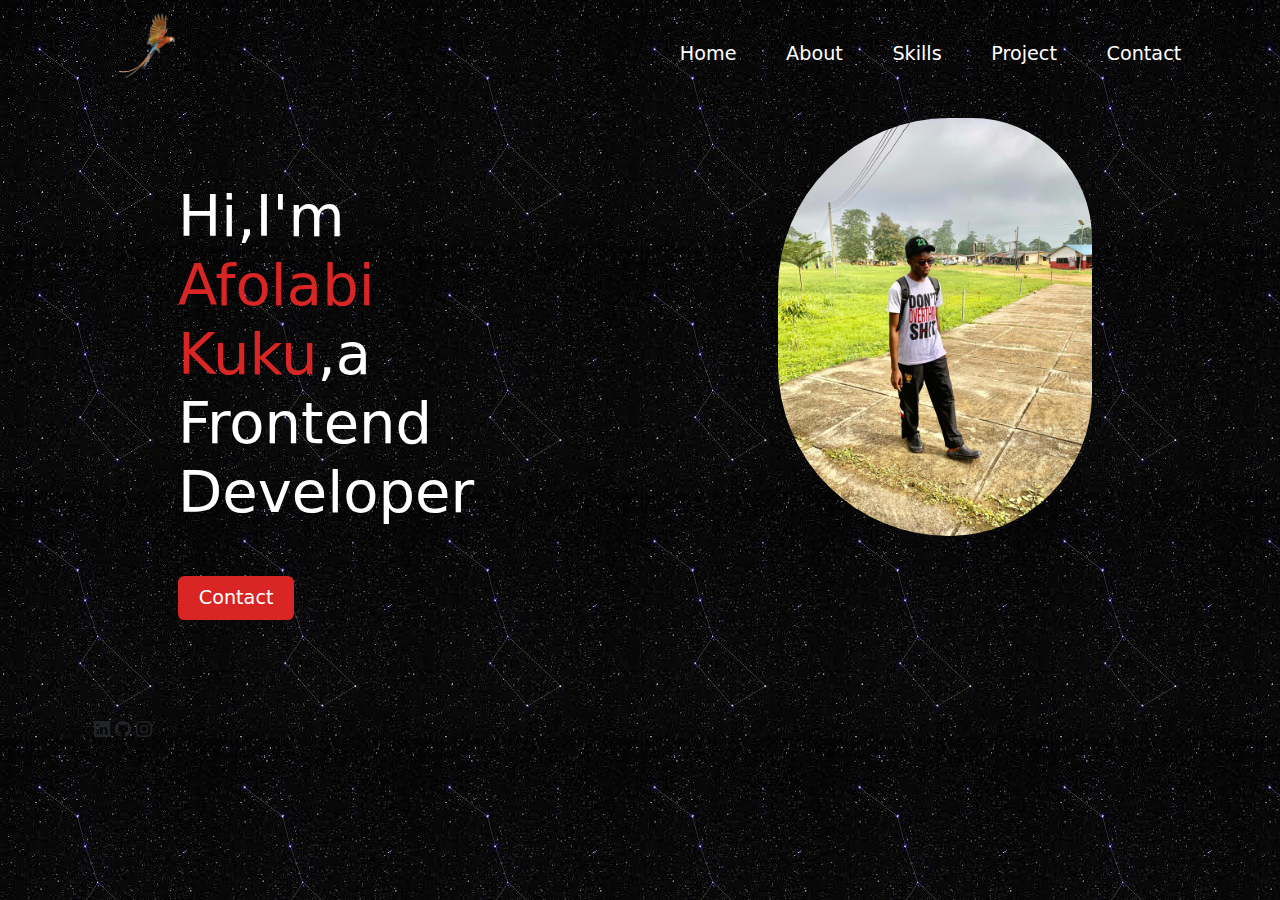
==== html/index.html @ 74274da4 "Initial setup" ====
<!DOCTYPE html>
<html lang="en">
<head>
    <meta charset="UTF-8">
    <meta name="viewport" content="width=device-width, initial-scale=1.0">
    <title>portfolio</title>
    <link rel="stylesheet" href="./styles.css">
    <link rel="stylesheet" href="./bootstrap/bootstrap.min.css">
</head>
<body class="container">
    <header class="container">
        <div>
            <img src="./images/png-transparent-parrot-bird-battery-charger-flying-the-colored-parrot-color-splash-animals-color-pencil-fotor-bg-remover-20240722173542.png" alt="" width="32%">
        </div>
        <div>
            <nav>
                <ul>
                    <li><a href="./index.html">Home</a></li>
                    <li><a href="./about.html">About</a></li>
                    <li><a href="">Skills</a></li>
                    <li><a href="">Project</a></li>
                    <li><a href="">Contact</a></li>
                </ul>
            </nav>
        </div>
    </header>
    <section class="wrapper">
        <div class="taco">
            <h1>Hi,I'm <span class="me">Afolabi Kuku</span>,a Frontend Developer</h1>
            <button class="button">Contact</button>
        </div>
        <div>
            <img class="image1" src="./images/WhatsApp Image 2022-12-11 at 07.08.34.jpg" alt="" width="50%">
        </div>
    </section>
</body>
<footer class="container">
    <svg xmlns="http://www.w3.org/2000/svg" width="16" height="16" fill="currentColor" class="bi bi-linkedin" viewBox="0 0 16 16">
        <path d="M0 1.146C0 .513.526 0 1.175 0h13.65C15.474 0 16 .513 16 1.146v13.708c0 .633-.526 1.146-1.175 1.146H1.175C.526 16 0 15.487 0 14.854zm4.943 12.248V6.169H2.542v7.225zm-1.2-8.212c.837 0 1.358-.554 1.358-1.248-.015-.709-.52-1.248-1.342-1.248S2.4 3.226 2.4 3.934c0 .694.521 1.248 1.327 1.248zm4.908 8.212V9.359c0-.216.016-.432.08-.586.173-.431.568-.878 1.232-.878.869 0 1.216.662 1.216 1.634v3.865h2.401V9.25c0-2.22-1.184-3.252-2.764-3.252-1.274 0-1.845.7-2.165 1.193v.025h-.016l.016-.025V6.169h-2.4c.03.678 0 7.225 0 7.225z"/>
      </svg>
      <svg xmlns="http://www.w3.org/2000/svg" width="16" height="16" fill="currentColor" class="bi bi-github" viewBox="0 0 16 16">
        <path d="M8 0C3.58 0 0 3.58 0 8c0 3.54 2.29 6.53 5.47 7.59.4.07.55-.17.55-.38 0-.19-.01-.82-.01-1.49-2.01.37-2.53-.49-2.69-.94-.09-.23-.48-.94-.82-1.13-.28-.15-.68-.52-.01-.53.63-.01 1.08.58 1.23.82.72 1.21 1.87.87 2.33.66.07-.52.28-.87.51-1.07-1.78-.2-3.64-.89-3.64-3.95 0-.87.31-1.59.82-2.15-.08-.2-.36-1.02.08-2.12 0 0 .67-.21 2.2.82.64-.18 1.32-.27 2-.27s1.36.09 2 .27c1.53-1.04 2.2-.82 2.2-.82.44 1.1.16 1.92.08 2.12.51.56.82 1.27.82 2.15 0 3.07-1.87 3.75-3.65 3.95.29.25.54.73.54 1.48 0 1.07-.01 1.93-.01 2.2 0 .21.15.46.55.38A8.01 8.01 0 0 0 16 8c0-4.42-3.58-8-8-8"/>
      </svg>
      <svg xmlns="http://www.w3.org/2000/svg" width="16" height="16" fill="currentColor" class="bi bi-instagram" viewBox="0 0 16 16">
        <path d="M8 0C5.829 0 5.556.01 4.703.048 3.85.088 3.269.222 2.76.42a3.9 3.9 0 0 0-1.417.923A3.9 3.9 0 0 0 .42 2.76C.222 3.268.087 3.85.048 4.7.01 5.555 0 5.827 0 8.001c0 2.172.01 2.444.048 3.297.04.852.174 1.433.372 1.942.205.526.478.972.923 1.417.444.445.89.719 1.416.923.51.198 1.09.333 1.942.372C5.555 15.99 5.827 16 8 16s2.444-.01 3.298-.048c.851-.04 1.434-.174 1.943-.372a3.9 3.9 0 0 0 1.416-.923c.445-.445.718-.891.923-1.417.197-.509.332-1.09.372-1.942C15.99 10.445 16 10.173 16 8s-.01-2.445-.048-3.299c-.04-.851-.175-1.433-.372-1.941a3.9 3.9 0 0 0-.923-1.417A3.9 3.9 0 0 0 13.24.42c-.51-.198-1.092-.333-1.943-.372C10.443.01 10.172 0 7.998 0zm-.717 1.442h.718c2.136 0 2.389.007 3.232.046.78.035 1.204.166 1.486.275.373.145.64.319.92.599s.453.546.598.92c.11.281.24.705.275 1.485.039.843.047 1.096.047 3.231s-.008 2.389-.047 3.232c-.035.78-.166 1.203-.275 1.485a2.5 2.5 0 0 1-.599.919c-.28.28-.546.453-.92.598-.28.11-.704.24-1.485.276-.843.038-1.096.047-3.232.047s-2.39-.009-3.233-.047c-.78-.036-1.203-.166-1.485-.276a2.5 2.5 0 0 1-.92-.598 2.5 2.5 0 0 1-.6-.92c-.109-.281-.24-.705-.275-1.485-.038-.843-.046-1.096-.046-3.233s.008-2.388.046-3.231c.036-.78.166-1.204.276-1.486.145-.373.319-.64.599-.92s.546-.453.92-.598c.282-.11.705-.24 1.485-.276.738-.034 1.024-.044 2.515-.045zm4.988 1.328a.96.96 0 1 0 0 1.92.96.96 0 0 0 0-1.92m-4.27 1.122a4.109 4.109 0 1 0 0 8.217 4.109 4.109 0 0 0 0-8.217m0 1.441a2.667 2.667 0 1 1 0 5.334 2.667 2.667 0 0 1 0-5.334"/>
      </svg>
</footer>
</html>
---- html/styles.css ----
*{
    margin: 0;
    padding: 0;
    box-sizing: border-box;
}
:root{
    --black: hsl(0,0,0);
    --white: hsl(0, 0%, 100%);
    --red: hsl(0, 71%, 50%);
}
body{
    background-image: url(./images/bc.jpeg);
}
header{
    background: var(--black);
    display: flex;
}
nav > ul{
    display: inline-flex;
    margin: 0 0 0 9rem;
}
nav > ul >li{
    margin: 2rem 0 0 2.5rem;
    padding: .5rem .3rem;
    list-style-type: none;
}
nav > ul > li > a{
    text-decoration: none;
    color: var(--white);
    font-size: 1.2rem;
    font-weight: 500;
}
nav > ul > li > a:hover{
    background: var(--red);
    color: var(--white);
    padding: .7rem 1.1rem;
    border-radius: .7rem;
    transition: .2s;
}
.wrapper{
    display: flex;
}
.image1{ 
    margin:2rem 0 0 13rem;
    border-top-left-radius: 30rem;
    border-top-right-radius: 21rem;
    border-bottom-left-radius: 30rem;
    border-bottom-right-radius: 25rem;
}
.taco{
    width: 41%;
    margin: 6rem;
    color: var(--white);
}
.taco > h1{
    margin-bottom: 3rem;
    font-size: 3.6rem;
}
.me{
    color: var(--red);
}
.button{
    padding: .5rem 1.3rem;
    border: none;
    border-radius: .4rem;
    background: var(--red);
    color: var(--white);
    font-size: 1.2rem;
}
.button:hover{
    padding: 1rem 1.7rem;
    transition: .3s;    
    font-size: 1.4rem;
}
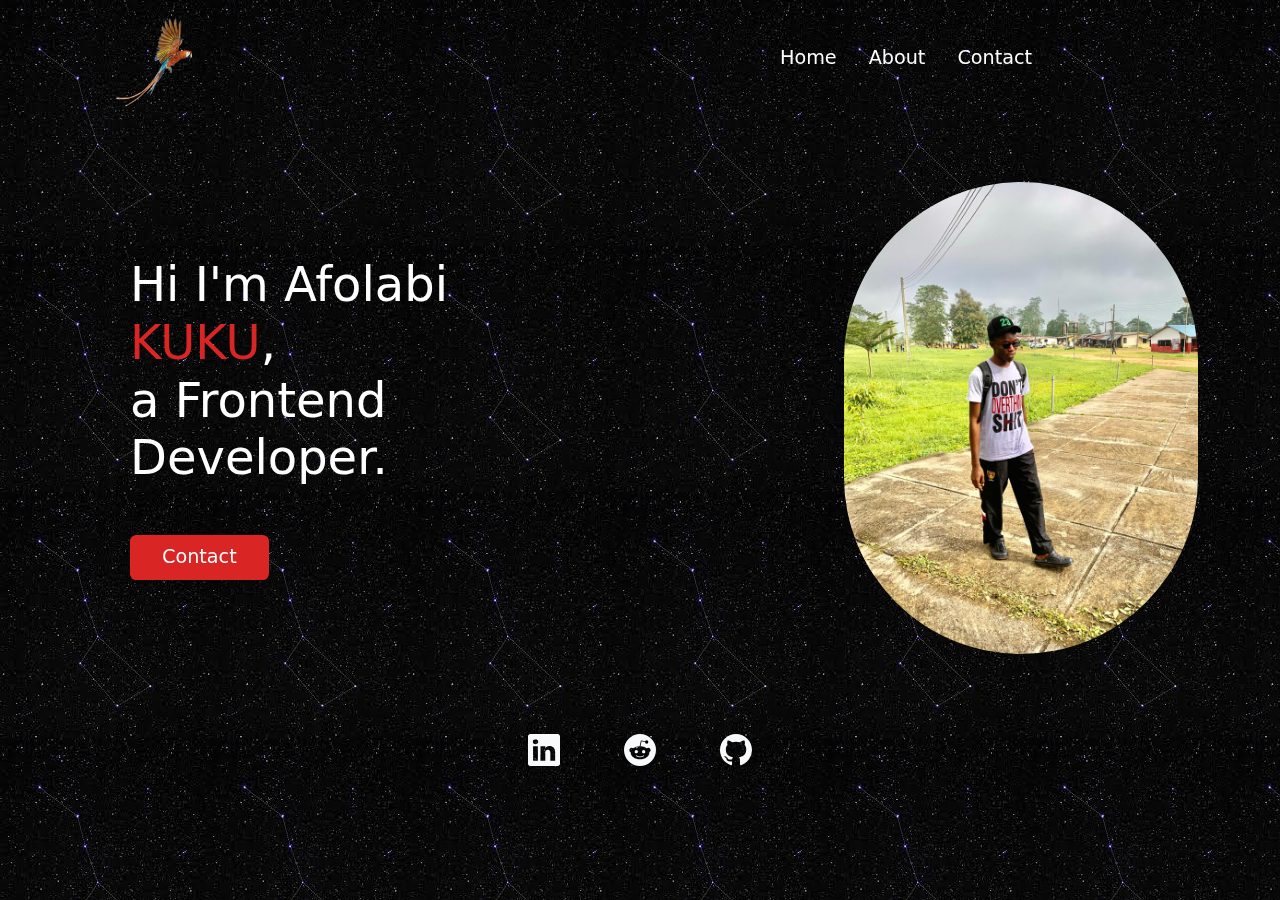
==== commit d0598339: "initial commit" ====
--- a/html/index.html
+++ b/html/index.html
@@ -1,48 +1,119 @@
 <!DOCTYPE html>
 <html lang="en">
-<head>
-    <meta charset="UTF-8">
-    <meta name="viewport" content="width=device-width, initial-scale=1.0">
-    <title>portfolio</title>
-    <link rel="stylesheet" href="./styles.css">
-    <link rel="stylesheet" href="./bootstrap/bootstrap.min.css">
-</head>
-<body class="container">
+  <head>
+    <meta charset="UTF-8" />
+    <meta name="viewport" content="width=device-width, initial-scale=1.0" />
+    <title>Kuku Portfolio</title>
+    <link rel="stylesheet" href="./styles.css" />
+    <link rel="stylesheet" href="global.css" />
+    <link rel="stylesheet" href="./bootstrap/bootstrap.min.css" />
+  </head>
+  <body>
     <header class="container">
-        <div>
-            <img src="./images/png-transparent-parrot-bird-battery-charger-flying-the-colored-parrot-color-splash-animals-color-pencil-fotor-bg-remover-20240722173542.png" alt="" width="32%">
+      <div>
+        <img
+          src="./images/png-transparent-parrot-bird-battery-charger-flying-the-colored-parrot-color-splash-animals-color-pencil-fotor-bg-remover-20240722173542.png"
+          alt=""
+          width="32%"
+        />
+      </div>
+      <div class="desktop-nav">
+        <nav>
+          <ul>
+            <li><a href="./index.html">Home</a></li>
+            <li><a href="./about.html">About</a></li>
+            <li><a href="./contact.html">Contact</a></li>
+          </ul>
+        </nav>
+      </div>
+
+      <div class="mobile-nav">
+        <nav class="off-screen-menu flex-column">
+          <ul class="d-flex flex-column gap-4 p-0">
+            <li><a href="./index.html">Home</a></li>
+            <li><a href="./about.html">About</a></li>
+            <li><a href="./contact.html">Contact</a></li>
+          </ul>
+        </nav>
+      </div>
+
+      <nav class="ham-nav">
+        <div class="ham-menu">
+          <span></span>
+          <span></span>
+          <span></span>
         </div>
-        <div>
-            <nav>
-                <ul>
-                    <li><a href="./index.html">Home</a></li>
-                    <li><a href="./about.html">About</a></li>
-                    <li><a href="">Skills</a></li>
-                    <li><a href="">Project</a></li>
-                    <li><a href="">Contact</a></li>
-                </ul>
-            </nav>
-        </div>
+      </nav>
     </header>
-    <section class="wrapper">
-        <div class="taco">
-            <h1>Hi,I'm <span class="me">Afolabi Kuku</span>,a Frontend Developer</h1>
-            <button class="button">Contact</button>
-        </div>
-        <div>
-            <img class="image1" src="./images/WhatsApp Image 2022-12-11 at 07.08.34.jpg" alt="" width="50%">
-        </div>
+
+    <section class="wrapper container">
+      <div class="taco d-flex flex-column justify-content-center">
+        <h1>
+          Hi I'm Afolabi <span class="me">KUKU</span>, <br />
+          a Frontend Developer.
+        </h1>
+        <button class="button">Contact</button>
+      </div>
+      <div class="my-imgCon">
+        <img
+          class="image1"
+          src="./images/WhatsApp Image 2022-12-11 at 07.08.34.jpg"
+          alt=""
+          width="60%"
+        />
+      </div>
     </section>
-</body>
-<footer class="container">
-    <svg xmlns="http://www.w3.org/2000/svg" width="16" height="16" fill="currentColor" class="bi bi-linkedin" viewBox="0 0 16 16">
-        <path d="M0 1.146C0 .513.526 0 1.175 0h13.65C15.474 0 16 .513 16 1.146v13.708c0 .633-.526 1.146-1.175 1.146H1.175C.526 16 0 15.487 0 14.854zm4.943 12.248V6.169H2.542v7.225zm-1.2-8.212c.837 0 1.358-.554 1.358-1.248-.015-.709-.52-1.248-1.342-1.248S2.4 3.226 2.4 3.934c0 .694.521 1.248 1.327 1.248zm4.908 8.212V9.359c0-.216.016-.432.08-.586.173-.431.568-.878 1.232-.878.869 0 1.216.662 1.216 1.634v3.865h2.401V9.25c0-2.22-1.184-3.252-2.764-3.252-1.274 0-1.845.7-2.165 1.193v.025h-.016l.016-.025V6.169h-2.4c.03.678 0 7.225 0 7.225z"/>
-      </svg>
-      <svg xmlns="http://www.w3.org/2000/svg" width="16" height="16" fill="currentColor" class="bi bi-github" viewBox="0 0 16 16">
-        <path d="M8 0C3.58 0 0 3.58 0 8c0 3.54 2.29 6.53 5.47 7.59.4.07.55-.17.55-.38 0-.19-.01-.82-.01-1.49-2.01.37-2.53-.49-2.69-.94-.09-.23-.48-.94-.82-1.13-.28-.15-.68-.52-.01-.53.63-.01 1.08.58 1.23.82.72 1.21 1.87.87 2.33.66.07-.52.28-.87.51-1.07-1.78-.2-3.64-.89-3.64-3.95 0-.87.31-1.59.82-2.15-.08-.2-.36-1.02.08-2.12 0 0 .67-.21 2.2.82.64-.18 1.32-.27 2-.27s1.36.09 2 .27c1.53-1.04 2.2-.82 2.2-.82.44 1.1.16 1.92.08 2.12.51.56.82 1.27.82 2.15 0 3.07-1.87 3.75-3.65 3.95.29.25.54.73.54 1.48 0 1.07-.01 1.93-.01 2.2 0 .21.15.46.55.38A8.01 8.01 0 0 0 16 8c0-4.42-3.58-8-8-8"/>
-      </svg>
-      <svg xmlns="http://www.w3.org/2000/svg" width="16" height="16" fill="currentColor" class="bi bi-instagram" viewBox="0 0 16 16">
-        <path d="M8 0C5.829 0 5.556.01 4.703.048 3.85.088 3.269.222 2.76.42a3.9 3.9 0 0 0-1.417.923A3.9 3.9 0 0 0 .42 2.76C.222 3.268.087 3.85.048 4.7.01 5.555 0 5.827 0 8.001c0 2.172.01 2.444.048 3.297.04.852.174 1.433.372 1.942.205.526.478.972.923 1.417.444.445.89.719 1.416.923.51.198 1.09.333 1.942.372C5.555 15.99 5.827 16 8 16s2.444-.01 3.298-.048c.851-.04 1.434-.174 1.943-.372a3.9 3.9 0 0 0 1.416-.923c.445-.445.718-.891.923-1.417.197-.509.332-1.09.372-1.942C15.99 10.445 16 10.173 16 8s-.01-2.445-.048-3.299c-.04-.851-.175-1.433-.372-1.941a3.9 3.9 0 0 0-.923-1.417A3.9 3.9 0 0 0 13.24.42c-.51-.198-1.092-.333-1.943-.372C10.443.01 10.172 0 7.998 0zm-.717 1.442h.718c2.136 0 2.389.007 3.232.046.78.035 1.204.166 1.486.275.373.145.64.319.92.599s.453.546.598.92c.11.281.24.705.275 1.485.039.843.047 1.096.047 3.231s-.008 2.389-.047 3.232c-.035.78-.166 1.203-.275 1.485a2.5 2.5 0 0 1-.599.919c-.28.28-.546.453-.92.598-.28.11-.704.24-1.485.276-.843.038-1.096.047-3.232.047s-2.39-.009-3.233-.047c-.78-.036-1.203-.166-1.485-.276a2.5 2.5 0 0 1-.92-.598 2.5 2.5 0 0 1-.6-.92c-.109-.281-.24-.705-.275-1.485-.038-.843-.046-1.096-.046-3.233s.008-2.388.046-3.231c.036-.78.166-1.204.276-1.486.145-.373.319-.64.599-.92s.546-.453.92-.598c.282-.11.705-.24 1.485-.276.738-.034 1.024-.044 2.515-.045zm4.988 1.328a.96.96 0 1 0 0 1.92.96.96 0 0 0 0-1.92m-4.27 1.122a4.109 4.109 0 1 0 0 8.217 4.109 4.109 0 0 0 0-8.217m0 1.441a2.667 2.667 0 1 1 0 5.334 2.667 2.667 0 0 1 0-5.334"/>
-      </svg>
-</footer>
-</html>+    <footer class="container d-flex justify-content-center gap-3 mb-5">
+      <a href="#">
+        <svg
+          class="text-light"
+          xmlns="http://www.w3.org/2000/svg"
+          width="32"
+          height="32"
+          fill="currentColor"
+          class="bi bi-linkedin"
+          viewBox="0 0 16 16"
+        >
+          <path
+            d="M0 1.146C0 .513.526 0 1.175 0h13.65C15.474 0 16 .513 16 1.146v13.708c0 .633-.526 1.146-1.175 1.146H1.175C.526 16 0 15.487 0 14.854zm4.943 12.248V6.169H2.542v7.225zm-1.2-8.212c.837 0 1.358-.554 1.358-1.248-.015-.709-.52-1.248-1.342-1.248S2.4 3.226 2.4 3.934c0 .694.521 1.248 1.327 1.248zm4.908 8.212V9.359c0-.216.016-.432.08-.586.173-.431.568-.878 1.232-.878.869 0 1.216.662 1.216 1.634v3.865h2.401V9.25c0-2.22-1.184-3.252-2.764-3.252-1.274 0-1.845.7-2.165 1.193v.025h-.016l.016-.025V6.169h-2.4c.03.678 0 7.225 0 7.225z"
+          />
+        </svg>
+      </a>
+      <a href="#" class="mx-5">
+        <svg
+          class="text-light"
+          xmlns="http://www.w3.org/2000/svg"
+          width="32"
+          height="32"
+          fill="currentColor"
+          class="bi bi-reddit"
+          viewBox="0 0 16 16"
+        >
+          <path
+            d="M6.167 8a.83.83 0 0 0-.83.83c0 .459.372.84.83.831a.831.831 0 0 0 0-1.661m1.843 3.647c.315 0 1.403-.038 1.976-.611a.23.23 0 0 0 0-.306.213.213 0 0 0-.306 0c-.353.363-1.126.487-1.67.487-.545 0-1.308-.124-1.671-.487a.213.213 0 0 0-.306 0 .213.213 0 0 0 0 .306c.564.563 1.652.61 1.977.61zm.992-2.807c0 .458.373.83.831.83s.83-.381.83-.83a.831.831 0 0 0-1.66 0z"
+          />
+          <path
+            d="M16 8A8 8 0 1 1 0 8a8 8 0 0 1 16 0m-3.828-1.165c-.315 0-.602.124-.812.325-.801-.573-1.9-.945-3.121-.993l.534-2.501 1.738.372a.83.83 0 1 0 .83-.869.83.83 0 0 0-.744.468l-1.938-.41a.2.2 0 0 0-.153.028.2.2 0 0 0-.086.134l-.592 2.788c-1.24.038-2.358.41-3.17.992-.21-.2-.496-.324-.81-.324a1.163 1.163 0 0 0-.478 2.224q-.03.17-.029.353c0 1.795 2.091 3.256 4.669 3.256s4.668-1.451 4.668-3.256c0-.114-.01-.238-.029-.353.401-.181.688-.592.688-1.069 0-.65-.525-1.165-1.165-1.165"
+          />
+        </svg>
+      </a>
+      <a href="#">
+        <svg
+          class="text-light"
+          xmlns="http://www.w3.org/2000/svg"
+          width="32"
+          height="32"
+          fill="currentColor"
+          class="bi bi-github"
+          viewBox="0 0 16 16"
+        >
+          <path
+            d="M8 0C3.58 0 0 3.58 0 8c0 3.54 2.29 6.53 5.47 7.59.4.07.55-.17.55-.38 0-.19-.01-.82-.01-1.49-2.01.37-2.53-.49-2.69-.94-.09-.23-.48-.94-.82-1.13-.28-.15-.68-.52-.01-.53.63-.01 1.08.58 1.23.82.72 1.21 1.87.87 2.33.66.07-.52.28-.87.51-1.07-1.78-.2-3.64-.89-3.64-3.95 0-.87.31-1.59.82-2.15-.08-.2-.36-1.02.08-2.12 0 0 .67-.21 2.2.82.64-.18 1.32-.27 2-.27s1.36.09 2 .27c1.53-1.04 2.2-.82 2.2-.82.44 1.1.16 1.92.08 2.12.51.56.82 1.27.82 2.15 0 3.07-1.87 3.75-3.65 3.95.29.25.54.73.54 1.48 0 1.07-.01 1.93-.01 2.2 0 .21.15.46.55.38A8.01 8.01 0 0 0 16 8c0-4.42-3.58-8-8-8"
+          />
+        </svg>
+      </a>
+    </footer>
+
+    <script src="script.js"></script>
+  </body>
+</html>
--- a/html/styles.css
+++ b/html/styles.css
@@ -1,74 +1,140 @@
-*{
-    margin: 0;
-    padding: 0;
-    box-sizing: border-box;
+/* * {
+  margin: 0;
+  padding: 0;
+  box-sizing: border-box;
 }
-:root{
-    --black: hsl(0,0,0);
-    --white: hsl(0, 0%, 100%);
-    --red: hsl(0, 71%, 50%);
+
+:root {
+  --black: hsl(0, 0, 0);
+  --white: hsl(0, 0%, 100%);
+  --red: hsl(0, 71%, 50%);
+} */
+
+body {
+  background-image: url(./images/bc.jpeg);
 }
-body{
-    background-image: url(./images/bc.jpeg);
+
+header {
+  background: var(--black);
+  display: flex;
+  justify-content: space-between;
+  align-items: center;
 }
-header{
-    background: var(--black);
-    display: flex;
+
+nav {
+  display: flex;
+  justify-content: center;
+  align-items: center;
 }
-nav > ul{
-    display: inline-flex;
-    margin: 0 0 0 9rem;
+
+nav > ul {
+  display: inline-flex;
+  justify-content: space-between;
+  gap: 2rem;
+  margin-bottom: 0;
 }
-nav > ul >li{
-    margin: 2rem 0 0 2.5rem;
-    padding: .5rem .3rem;
-    list-style-type: none;
+
+nav > ul > li {
+  list-style-type: none;
 }
-nav > ul > li > a{
-    text-decoration: none;
-    color: var(--white);
-    font-size: 1.2rem;
-    font-weight: 500;
+
+nav > ul > li > a {
+  text-decoration: none;
+  color: var(--white);
+  font-size: 1.2rem;
+  font-weight: 500;
 }
-nav > ul > li > a:hover{
-    background: var(--red);
-    color: var(--white);
-    padding: .7rem 1.1rem;
-    border-radius: .7rem;
-    transition: .2s;
+
+nav > ul > li > a:hover {
+  border-bottom: 0.1rem solid var(--red);
+  padding: 0.7rem 1.1rem;
+  border-radius: 0.7rem;
+  transition: 0.2s;
 }
-.wrapper{
-    display: flex;
+
+.wrapper {
+  display: flex;
+  justify-content: space-between;
+  margin: 0 auto;
+  margin: 4rem 0;
 }
-.image1{ 
-    margin:2rem 0 0 13rem;
-    border-top-left-radius: 30rem;
-    border-top-right-radius: 21rem;
-    border-bottom-left-radius: 30rem;
-    border-bottom-right-radius: 25rem;
+
+.my-imgCon {
+  display: flex;
+  justify-content: flex-end;
 }
-.taco{
-    width: 41%;
-    margin: 6rem;
-    color: var(--white);
+
+.my-imgCon .image1 {
+  margin: 0;
 }
-.taco > h1{
-    margin-bottom: 3rem;
-    font-size: 3.6rem;
+
+@media (max-width: 768px) {
+  .wrapper {
+    flex-direction: column-reverse;
+  }
+
+  .my-imgCon {
+    justify-content: center;
+  }
 }
-.me{
-    color: var(--red);
+
+.image1 {
+  margin: 2rem 0 0 13rem;
+  border-top-left-radius: 50rem;
+  border-top-right-radius: 50rem;
+  border-bottom-left-radius: 50rem;
+  border-bottom-right-radius: 50rem;
 }
-.button{
-    padding: .5rem 1.3rem;
-    border: none;
-    border-radius: .4rem;
-    background: var(--red);
-    color: var(--white);
-    font-size: 1.2rem;
+
+.taco {
+  width: 50%;
+  margin: 3rem;
+  color: var(--white);
 }
-.button:hover{
-    padding: 1rem 1.7rem;
-    transition: .3s;    
-    font-size: 1.4rem;
+
+@media (max-width: 768px) {
+  .taco {
+    width: 80%;
+    align-items: center;
+  }
 }
+
+.taco > h1 {
+  margin-bottom: 3rem;
+  font-size: 3rem;
+}
+
+@media (max-width: 1024px) {
+  .taco h1 {
+    font-size: 2rem;
+  }
+}
+
+@media (max-width: 768px) {
+  .taco h1 {
+    text-align: center;
+  }
+}
+
+.me {
+  color: var(--red);
+}
+
+.button {
+  padding: 0.5rem 2rem;
+  border: none;
+  border-radius: 0.4rem;
+  background: var(--red);
+  color: var(--white);
+  font-size: 1.2rem;
+  width: fit-content;
+}
+
+.button:hover {
+  background: brown;
+  transition: 0.3s ease-in-out;
+}
+
+footer {
+  margin: 5rem 0;
+}
--- a/html/global.css
+++ b/html/global.css
@@ -0,0 +1,97 @@
+@import url("https://fonts.googleapis.com/css2?family=Raleway:ital,wght@0,100..900;1,100..900&display=swap");
+@import url("https://fonts.googleapis.com/css2?family=Open+Sans:ital,wght@0,300..800;1,300..800&display=swap");
+
+* {
+  margin: 0;
+  padding: 0;
+  box-sizing: border-box;
+}
+
+:root {
+  --black: hsl(0, 0, 0);
+  --white: hsl(0, 0%, 100%);
+  --red: hsl(0, 71%, 50%);
+}
+
+.off-screen-menu {
+  background-color: rgb(88, 88, 88);
+  height: 100vh;
+  width: 100vw;
+  max-width: 100vw;
+  position: fixed;
+  right: 0;
+  top: 0;
+  opacity: 0;
+  display: flex;
+  flex-direction: column;
+  align-items: center;
+  justify-content: center;
+  text-align: center;
+  z-index: -1;
+  transition: opacity 0.3s ease-in-out;
+}
+
+.off-screen-menu.active {
+  right: 0;
+  top: 0;
+  opacity: 0.97;
+  height: 100vh;
+  width: 100vw;
+  z-index: 1;
+}
+
+.ham-nav {
+  display: none;
+}
+
+@media (max-width: 768px) {
+  .ham-nav {
+    display: block;
+  }
+}
+
+.ham-menu {
+  height: 40px;
+  width: 40px;
+  margin-left: auto;
+  position: relative;
+}
+
+.ham-menu span {
+  height: 3px;
+  width: 80%;
+  background-color: #ffffff;
+  border-radius: 25px;
+  position: absolute;
+  left: 50%;
+  top: 50%;
+  transform: translate(-50%, -50%);
+  transition: 0.3s ease-in-out;
+  z-index: 2;
+}
+.ham-menu span:nth-child(1) {
+  top: 25%;
+}
+.ham-menu span:nth-child(3) {
+  top: 75%;
+}
+.ham-menu.active span {
+  background-color: white;
+}
+.ham-menu.active span:nth-child(1) {
+  top: 50%;
+  transform: translate(-50%, -50%) rotate(45deg);
+}
+.ham-menu.active span:nth-child(2) {
+  opacity: 0;
+}
+.ham-menu.active span:nth-child(3) {
+  top: 50%;
+  transform: translate(-50%, -50%) rotate(-45deg);
+}
+
+@media (max-width: 768px) {
+  .desktop-nav {
+    display: none;
+  }
+}
